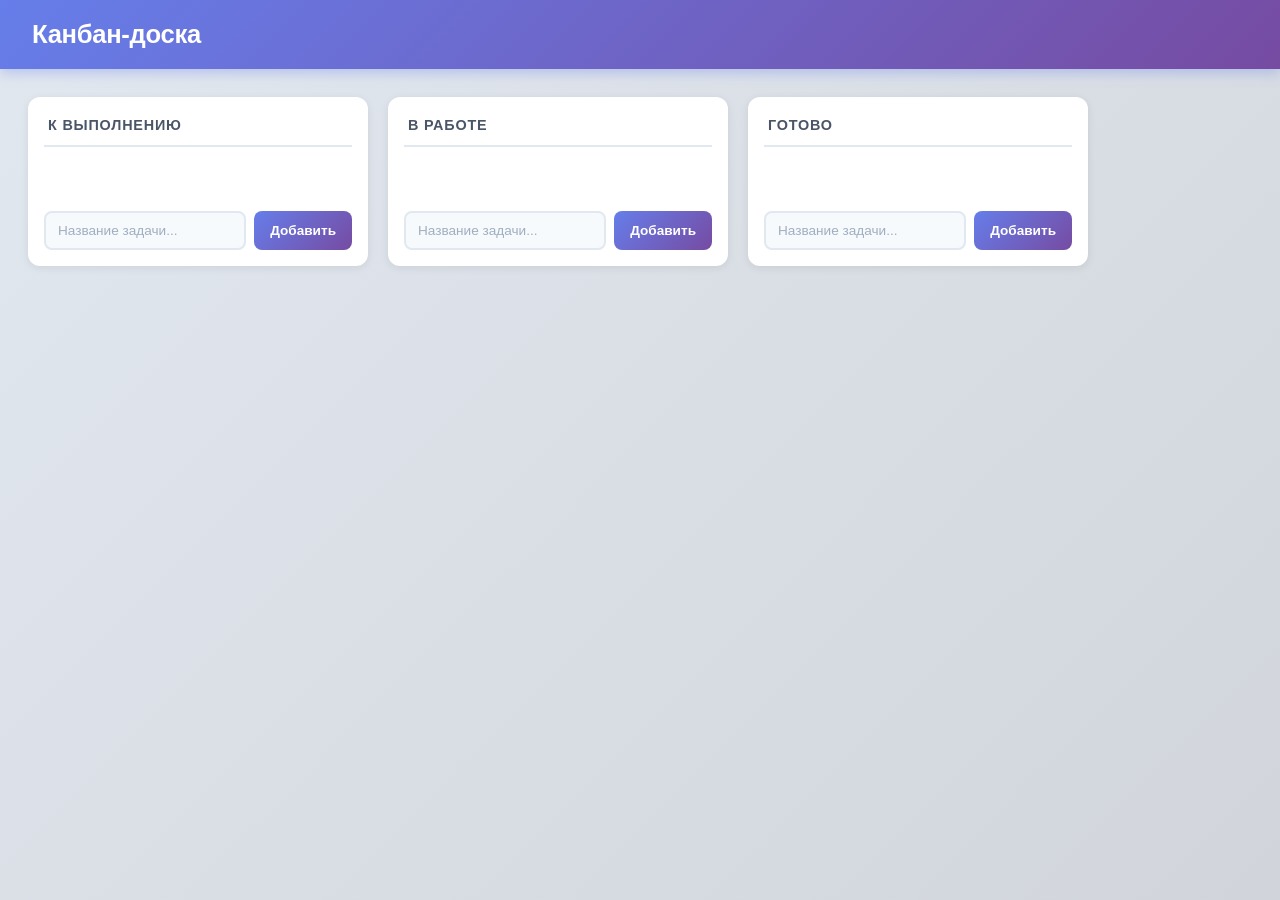
==== VibeCoding/index.html @ 32b18fee "Add files via upload" ====
<!DOCTYPE html>
<html lang="ru">
<head>
    <meta charset="UTF-8">
    <meta name="viewport" content="width=device-width, initial-scale=1.0">
    <title>Канбан-доска</title>
    <link rel="stylesheet" href="css/style.css">
</head>
<body>
    <header>
        <h1>Канбан-доска</h1>
    </header>

    <main class="board">
        <div class="column" data-status="todo">
            <h2>К выполнению</h2>
            <div class="cards"></div>
            <div class="add-task-form">
                <input type="text" class="task-input" placeholder="Название задачи..." maxlength="120">
                <button class="add-task-btn" type="button">Добавить</button>
            </div>
        </div>
        <div class="column" data-status="progress">
            <h2>В работе</h2>
            <div class="cards"></div>
            <div class="add-task-form">
                <input type="text" class="task-input" placeholder="Название задачи..." maxlength="120">
                <button class="add-task-btn" type="button">Добавить</button>
            </div>
        </div>
        <div class="column" data-status="done">
            <h2>Готово</h2>
            <div class="cards"></div>
            <div class="add-task-form">
                <input type="text" class="task-input" placeholder="Название задачи..." maxlength="120">
                <button class="add-task-btn" type="button">Добавить</button>
            </div>
        </div>
    </main>

    <script src="js/script.js"></script>
</body>
</html>
---- VibeCoding/css/style.css ----
/* ===== Сброс и базовые стили ===== */
*,
*::before,
*::after {
    margin: 0;
    padding: 0;
    box-sizing: border-box;
}

body {
    font-family: -apple-system, BlinkMacSystemFont, 'Segoe UI', Roboto, Oxygen,
        'Helvetica Neue', Arial, sans-serif;
    background: linear-gradient(135deg, #e2e8f0 0%, #d1d5db 100%);
    color: #1a202c;
    min-height: 100vh;
}

/* ===== Шапка ===== */
header {
    background: linear-gradient(135deg, #667eea 0%, #764ba2 100%);
    color: #fff;
    padding: 20px 32px;
    box-shadow: 0 4px 12px rgba(102, 126, 234, 0.35);
}

header h1 {
    font-size: 1.6rem;
    font-weight: 700;
    letter-spacing: -0.3px;
}

/* ===== Доска ===== */
.board {
    display: flex;
    gap: 20px;
    padding: 28px;
    overflow-x: auto;
    min-height: calc(100vh - 80px);
    align-items: flex-start;
}

/* ===== Колонка ===== */
.column {
    flex: 1;
    min-width: 280px;
    max-width: 340px;
    background: #ffffff;
    border-radius: 12px;
    padding: 16px;
    display: flex;
    flex-direction: column;
    box-shadow: 0 2px 8px rgba(0, 0, 0, 0.08);
}

.column h2 {
    font-size: 0.9rem;
    font-weight: 700;
    text-transform: uppercase;
    letter-spacing: 0.8px;
    padding: 4px 4px 12px;
    border-bottom: 2px solid #e2e8f0;
    margin-bottom: 12px;
    color: #4a5568;
}

/* ===== Список карточек ===== */
.cards {
    display: flex;
    flex-direction: column;
    gap: 10px;
    min-height: 40px;
    flex: 1;
}

/* ===== Карточка ===== */
.card {
    background: #ffffff;
    border: 1px solid #e2e8f0;
    border-radius: 8px;
    padding: 12px 14px;
    box-shadow: 0 1px 3px rgba(0, 0, 0, 0.06);
    cursor: grab;
    transition: box-shadow 0.2s ease, transform 0.15s ease, border-color 0.2s ease;
    display: flex;
    justify-content: space-between;
    align-items: flex-start;
    gap: 8px;
}

.card:hover {
    box-shadow: 0 4px 12px rgba(0, 0, 0, 0.1);
    transform: translateY(-1px);
    border-color: #cbd5e0;
}

.card:active {
    cursor: grabbing;
}

.card.dragging {
    opacity: 0.4;
    transform: scale(0.96);
}

.card p {
    font-size: 0.9rem;
    line-height: 1.5;
    color: #2d3748;
    word-break: break-word;
    flex: 1;
}

/* ===== Кнопка удаления ===== */
.delete-btn {
    flex-shrink: 0;
    width: 24px;
    height: 24px;
    border: none;
    background: transparent;
    color: #a0aec0;
    font-size: 1.1rem;
    cursor: pointer;
    border-radius: 4px;
    display: flex;
    align-items: center;
    justify-content: center;
    transition: background 0.15s ease, color 0.15s ease;
    line-height: 1;
    margin-top: -2px;
}

.delete-btn:hover {
    background: #fed7d7;
    color: #e53e3e;
}

/* ===== Форма добавления ===== */
.add-task-form {
    margin-top: 12px;
    display: flex;
    gap: 8px;
}

.task-input {
    flex: 1;
    padding: 10px 12px;
    border: 2px solid #e2e8f0;
    border-radius: 8px;
    font-size: 0.85rem;
    font-family: inherit;
    color: #2d3748;
    background: #f7fafc;
    transition: border-color 0.2s ease, box-shadow 0.2s ease, background 0.2s ease;
    outline: none;
}

.task-input::placeholder {
    color: #a0aec0;
}

.task-input:focus {
    border-color: #667eea;
    box-shadow: 0 0 0 3px rgba(102, 126, 234, 0.15);
    background: #fff;
}

.add-task-btn {
    padding: 10px 16px;
    border: none;
    background: linear-gradient(135deg, #667eea 0%, #764ba2 100%);
    color: #fff;
    font-size: 0.85rem;
    font-weight: 600;
    font-family: inherit;
    cursor: pointer;
    border-radius: 8px;
    transition: opacity 0.2s ease, transform 0.1s ease;
    white-space: nowrap;
}

.add-task-btn:hover {
    opacity: 0.9;
}

.add-task-btn:active {
    transform: scale(0.96);
}

/* ===== Drag & Drop — визуальная обратная связь ===== */
.column.drag-over {
    background: #f7fafc;
    box-shadow: 0 0 0 2px #667eea, 0 4px 12px rgba(102, 126, 234, 0.2);
}

/* ===== Адаптивность ===== */
@media (max-width: 768px) {
    .board {
        flex-direction: column;
        align-items: stretch;
        padding: 16px;
    }

    .column {
        min-width: unset;
        max-width: unset;
    }
}
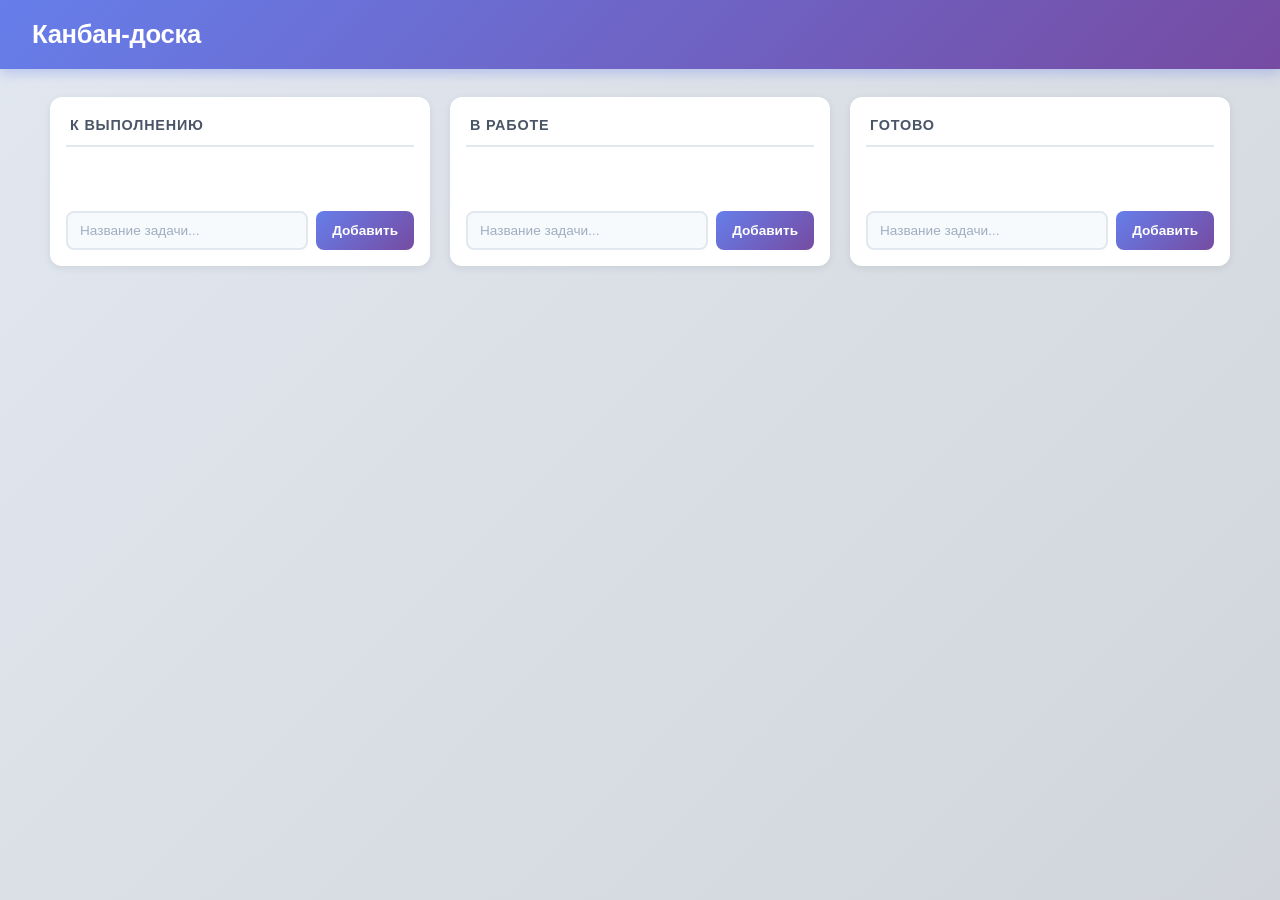
==== commit 3482183b: "Итерация 5. Приоритеты, теги и дедлайны" ====
--- a/VibeCoding/index.html
+++ b/VibeCoding/index.html
@@ -38,6 +38,35 @@
         </div>
     </main>
 
+    <!-- ===== Модальное окно ===== -->
+    <div class="modal-overlay" id="modalOverlay">
+        <div class="modal">
+            <div class="modal-header">
+                <h3 class="modal-title">Описание задачи</h3>
+                <button class="modal-close" type="button">&times;</button>
+            </div>
+            <div class="modal-body">
+                <label for="modalDescription">Описание</label>
+                <textarea id="modalDescription" class="modal-textarea" placeholder="Добавьте описание задачи..." rows="4"></textarea>
+
+                <label for="modalPriority">Приоритет</label>
+                <select id="modalPriority" class="modal-select">
+                    <option value="">Без приоритета</option>
+                    <option value="low">Низкий</option>
+                    <option value="medium">Средний</option>
+                    <option value="high">Высокий</option>
+                </select>
+
+                <label for="modalDeadline">Дедлайн</label>
+                <input type="date" id="modalDeadline" class="modal-date">
+            </div>
+            <div class="modal-footer">
+                <button class="modal-btn modal-btn-secondary" type="button">Отмена</button>
+                <button class="modal-btn modal-btn-primary" type="button">Сохранить</button>
+            </div>
+        </div>
+    </div>
+
     <script src="js/script.js"></script>
 </body>
 </html>
--- a/VibeCoding/css/style.css
+++ b/VibeCoding/css/style.css
@@ -37,13 +37,14 @@
     overflow-x: auto;
     min-height: calc(100vh - 80px);
     align-items: flex-start;
+    justify-content: center;
 }
 
 /* ===== Колонка ===== */
 .column {
-    flex: 1;
-    min-width: 280px;
-    max-width: 340px;
+    flex: 1 1 300px;
+    max-width: 380px;
+    min-width: 300px;
     background: #ffffff;
     border-radius: 12px;
     padding: 16px;
@@ -102,6 +103,16 @@
     transform: scale(0.96);
 }
 
+/* ===== Тело карточки (текст + иконки) ===== */
+.card-body {
+    display: flex;
+    align-items: flex-start;
+    gap: 6px;
+    flex: 1;
+    min-width: 0;
+    flex-direction: column;
+}
+
 .card p {
     font-size: 0.9rem;
     line-height: 1.5;
@@ -110,15 +121,93 @@
     flex: 1;
 }
 
-/* ===== Кнопка удаления ===== */
-.delete-btn {
+/* Мета-информация карточки (приоритет + дедлайн) */
+.card-meta {
+    display: flex;
+    align-items: center;
+    gap: 8px;
+    margin-top: 6px;
+    flex-wrap: wrap;
+}
+
+/* ===== Бейдж приоритета ===== */
+.priority-badge {
+    display: inline-flex;
+    align-items: center;
+    gap: 4px;
+    padding: 2px 8px;
+    border-radius: 12px;
+    font-size: 0.7rem;
+    font-weight: 600;
+    text-transform: uppercase;
+    letter-spacing: 0.3px;
+    line-height: 1.4;
+}
+
+.priority-badge.low {
+    background: #c6f6d5;
+    color: #276749;
+}
+
+.priority-badge.medium {
+    background: #fefcbf;
+    color: #975a16;
+}
+
+.priority-badge.high {
+    background: #fed7d7;
+    color: #c53030;
+}
+
+/* ===== Дедлайн на карточке ===== */
+.card-deadline {
+    font-size: 0.75rem;
+    color: #718096;
+    display: inline-flex;
+    align-items: center;
+    gap: 3px;
+}
+
+.card-deadline.overdue {
+    color: #e53e3e;
+    font-weight: 600;
+}
+
+/* ===== Inline-редактирование заголовка ===== */
+.card-title-input {
+    flex: 1;
+    font-size: 0.9rem;
+    font-family: inherit;
+    color: #2d3748;
+    border: 1px solid #667eea;
+    border-radius: 4px;
+    padding: 2px 6px;
+    outline: none;
+    background: #f7fafc;
+    box-shadow: 0 0 0 2px rgba(102, 126, 234, 0.15);
+}
+
+/* ===== Иконки карточки ===== */
+.card-actions {
+    display: flex;
+    align-items: center;
+    gap: 2px;
     flex-shrink: 0;
-    width: 24px;
-    height: 24px;
+    opacity: 0;
+    transition: opacity 0.15s ease;
+}
+
+.card:hover .card-actions {
+    opacity: 1;
+}
+
+.card-icon-btn {
+    width: 22px;
+    height: 22px;
     border: none;
     background: transparent;
     color: #a0aec0;
-    font-size: 1.1rem;
+    font-size: 0.8rem;
     cursor: pointer;
     border-radius: 4px;
     display: flex;
@@ -126,12 +215,27 @@
     justify-content: center;
     transition: background 0.15s ease, color 0.15s ease;
     line-height: 1;
-    margin-top: -2px;
-}
-
-.delete-btn:hover {
+    padding: 0;
+}
+
+.card-icon-btn:hover {
+    background: #edf2f7;
+    color: #4a5568;
+}
+
+.card-icon-btn.delete-btn:hover {
     background: #fed7d7;
     color: #e53e3e;
+}
+
+/* Индикатор описания — точка */
+.description-indicator {
+    width: 8px;
+    height: 8px;
+    border-radius: 50%;
+    background: #667eea;
+    flex-shrink: 0;
+    margin-top: 5px;
 }
 
 /* ===== Форма добавления ===== */
@@ -190,6 +294,179 @@
 .column.drag-over {
     background: #f7fafc;
     box-shadow: 0 0 0 2px #667eea, 0 4px 12px rgba(102, 126, 234, 0.2);
+}
+
+/* ===== Модальное окно ===== */
+.modal-overlay {
+    position: fixed;
+    inset: 0;
+    background: rgba(0, 0, 0, 0.5);
+    display: flex;
+    align-items: center;
+    justify-content: center;
+    z-index: 1000;
+    opacity: 0;
+    visibility: hidden;
+    transition: opacity 0.2s ease, visibility 0.2s ease;
+}
+
+.modal-overlay.active {
+    opacity: 1;
+    visibility: visible;
+}
+
+.modal {
+    background: #fff;
+    border-radius: 12px;
+    width: 90%;
+    max-width: 480px;
+    box-shadow: 0 20px 60px rgba(0, 0, 0, 0.25);
+    transform: translateY(20px) scale(0.95);
+    transition: transform 0.2s ease;
+    display: flex;
+    flex-direction: column;
+    max-height: 85vh;
+}
+
+.modal-overlay.active .modal {
+    transform: translateY(0) scale(1);
+}
+
+.modal-header {
+    display: flex;
+    justify-content: space-between;
+    align-items: center;
+    padding: 16px 20px;
+    border-bottom: 1px solid #e2e8f0;
+}
+
+.modal-header h3 {
+    font-size: 1rem;
+    font-weight: 600;
+    color: #2d3748;
+}
+
+.modal-close {
+    width: 28px;
+    height: 28px;
+    border: none;
+    background: transparent;
+    color: #a0aec0;
+    font-size: 1.4rem;
+    cursor: pointer;
+    border-radius: 6px;
+    display: flex;
+    align-items: center;
+    justify-content: center;
+    transition: background 0.15s ease, color 0.15s ease;
+}
+
+.modal-close:hover {
+    background: #fed7d7;
+    color: #e53e3e;
+}
+
+.modal-body {
+    padding: 16px 20px;
+    flex: 1;
+    overflow-y: auto;
+    display: flex;
+    flex-direction: column;
+    gap: 14px;
+}
+
+.modal-body label {
+    display: block;
+    font-size: 0.8rem;
+    font-weight: 600;
+    color: #4a5568;
+    margin-bottom: 6px;
+    text-transform: uppercase;
+    letter-spacing: 0.5px;
+}
+
+.modal-textarea {
+    width: 100%;
+    min-height: 100px;
+    padding: 12px;
+    border: 2px solid #e2e8f0;
+    border-radius: 8px;
+    font-size: 0.9rem;
+    font-family: inherit;
+    color: #2d3748;
+    background: #f7fafc;
+    resize: vertical;
+    outline: none;
+    transition: border-color 0.2s ease, box-shadow 0.2s ease;
+}
+
+.modal-textarea:focus {
+    border-color: #667eea;
+    box-shadow: 0 0 0 3px rgba(102, 126, 234, 0.15);
+    background: #fff;
+}
+
+.modal-select,
+.modal-date {
+    width: 100%;
+    padding: 10px 12px;
+    border: 2px solid #e2e8f0;
+    border-radius: 8px;
+    font-size: 0.85rem;
+    font-family: inherit;
+    color: #2d3748;
+    background: #f7fafc;
+    outline: none;
+    transition: border-color 0.2s ease, box-shadow 0.2s ease;
+    cursor: pointer;
+}
+
+.modal-select:focus,
+.modal-date:focus {
+    border-color: #667eea;
+    box-shadow: 0 0 0 3px rgba(102, 126, 234, 0.15);
+    background: #fff;
+}
+
+.modal-footer {
+    display: flex;
+    justify-content: flex-end;
+    gap: 10px;
+    padding: 12px 20px;
+    border-top: 1px solid #e2e8f0;
+}
+
+.modal-btn {
+    padding: 8px 20px;
+    border: none;
+    border-radius: 8px;
+    font-size: 0.85rem;
+    font-weight: 600;
+    font-family: inherit;
+    cursor: pointer;
+    transition: opacity 0.15s ease, transform 0.1s ease;
+}
+
+.modal-btn:active {
+    transform: scale(0.96);
+}
+
+.modal-btn-primary {
+    background: linear-gradient(135deg, #667eea 0%, #764ba2 100%);
+    color: #fff;
+}
+
+.modal-btn-primary:hover {
+    opacity: 0.9;
+}
+
+.modal-btn-secondary {
+    background: #edf2f7;
+    color: #4a5568;
+}
+
+.modal-btn-secondary:hover {
+    background: #e2e8f0;
 }
 
 /* ===== Адаптивность ===== */
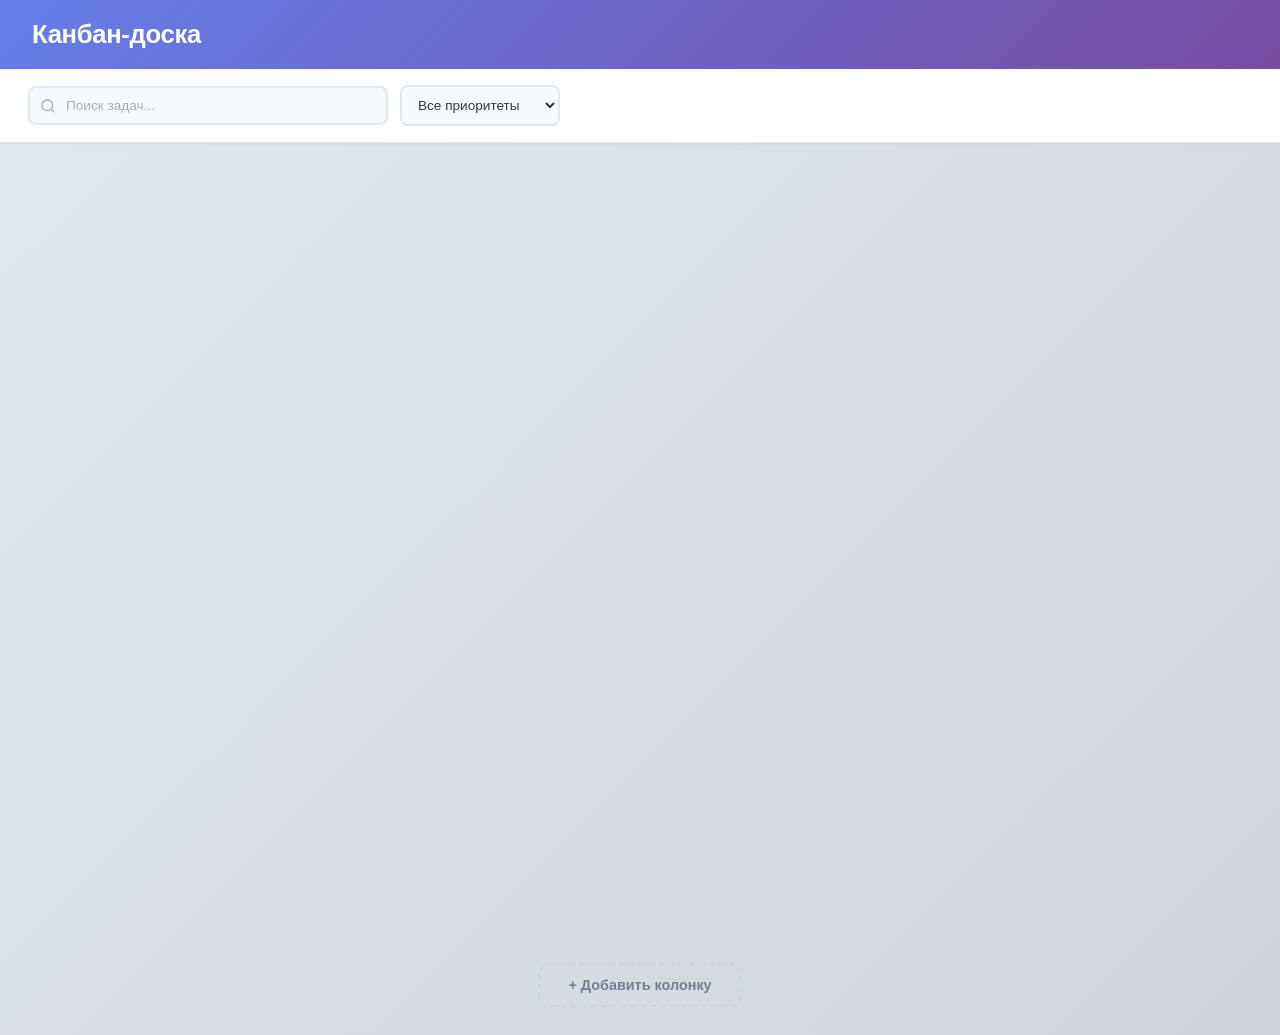
==== commit 89d82d41: "Итерация 7. Поиск, фильтрация и счетчики задач" ====
--- a/VibeCoding/index.html
+++ b/VibeCoding/index.html
@@ -11,34 +11,33 @@
         <h1>Канбан-доска</h1>
     </header>
 
-    <main class="board">
-        <div class="column" data-status="todo">
-            <h2>К выполнению</h2>
-            <div class="cards"></div>
-            <div class="add-task-form">
-                <input type="text" class="task-input" placeholder="Название задачи..." maxlength="120">
-                <button class="add-task-btn" type="button">Добавить</button>
-            </div>
+    <!-- ===== Панель инструментов ===== -->
+    <div class="toolbar" id="toolbar">
+        <div class="toolbar-search">
+            <svg class="toolbar-search-icon" viewBox="0 0 24 24" width="16" height="16" fill="none" stroke="currentColor" stroke-width="2" stroke-linecap="round" stroke-linejoin="round"><circle cx="11" cy="11" r="8"/><line x1="21" y1="21" x2="16.65" y2="16.65"/></svg>
+            <input type="text" id="searchInput" class="toolbar-input" placeholder="Поиск задач...">
         </div>
-        <div class="column" data-status="progress">
-            <h2>В работе</h2>
-            <div class="cards"></div>
-            <div class="add-task-form">
-                <input type="text" class="task-input" placeholder="Название задачи..." maxlength="120">
-                <button class="add-task-btn" type="button">Добавить</button>
-            </div>
+        <div class="toolbar-filter">
+            <select id="priorityFilter" class="toolbar-select">
+                <option value="">Все приоритеты</option>
+                <option value="low">Низкий</option>
+                <option value="medium">Средний</option>
+                <option value="high">Высокий</option>
+            </select>
         </div>
-        <div class="column" data-status="done">
-            <h2>Готово</h2>
-            <div class="cards"></div>
-            <div class="add-task-form">
-                <input type="text" class="task-input" placeholder="Название задачи..." maxlength="120">
-                <button class="add-task-btn" type="button">Добавить</button>
-            </div>
-        </div>
+        <div class="toolbar-results" id="toolbarResults"></div>
+    </div>
+
+    <main class="board" id="board">
+        <!-- Колонки генерируются через JS -->
     </main>
 
-    <!-- ===== Модальное окно ===== -->
+    <!-- Кнопка добавления колонки -->
+    <div class="add-column-area">
+        <button class="add-column-btn" type="button" id="addColumnBtn">+ Добавить колонку</button>
+    </div>
+
+    <!-- ===== Модальное окно задачи ===== -->
     <div class="modal-overlay" id="modalOverlay">
         <div class="modal">
             <div class="modal-header">
@@ -67,6 +66,23 @@
         </div>
     </div>
 
+    <!-- ===== Модальное окно удаления колонки ===== -->
+    <div class="modal-overlay" id="columnModalOverlay">
+        <div class="modal column-delete-modal">
+            <div class="modal-header">
+                <h3 class="modal-title">Удалить колонку</h3>
+                <button class="modal-close" type="button">&times;</button>
+            </div>
+            <div class="modal-body">
+                <p id="columnDeleteMessage">Вы уверены, что хотите удалить эту колонку?</p>
+            </div>
+            <div class="modal-footer">
+                <button class="modal-btn modal-btn-secondary" type="button" id="columnCancelBtn">Отмена</button>
+                <button class="modal-btn modal-btn-danger" type="button" id="columnConfirmBtn">Удалить</button>
+            </div>
+        </div>
+    </div>
+
     <script src="js/script.js"></script>
 </body>
 </html>
--- a/VibeCoding/css/style.css
+++ b/VibeCoding/css/style.css
@@ -27,6 +27,82 @@
     font-size: 1.6rem;
     font-weight: 700;
     letter-spacing: -0.3px;
+}
+
+/* ===== Панель инструментов ===== */
+.toolbar {
+    display: flex;
+    align-items: center;
+    gap: 12px;
+    padding: 16px 28px;
+    background: #ffffff;
+    border-bottom: 1px solid #e2e8f0;
+    box-shadow: 0 1px 3px rgba(0, 0, 0, 0.04);
+}
+
+.toolbar-search {
+    position: relative;
+    flex: 1;
+    max-width: 360px;
+}
+
+.toolbar-search-icon {
+    position: absolute;
+    left: 12px;
+    top: 50%;
+    transform: translateY(-50%);
+    color: #a0aec0;
+    pointer-events: none;
+}
+
+.toolbar-input {
+    width: 100%;
+    padding: 10px 12px 10px 36px;
+    border: 2px solid #e2e8f0;
+    border-radius: 8px;
+    font-size: 0.85rem;
+    font-family: inherit;
+    color: #2d3748;
+    background: #f7fafc;
+    transition: border-color 0.2s ease, box-shadow 0.2s ease, background 0.2s ease;
+    outline: none;
+}
+
+.toolbar-input::placeholder {
+    color: #a0aec0;
+}
+
+.toolbar-input:focus {
+    border-color: #667eea;
+    box-shadow: 0 0 0 3px rgba(102, 126, 234, 0.15);
+    background: #fff;
+}
+
+.toolbar-filter select {
+    padding: 10px 12px;
+    border: 2px solid #e2e8f0;
+    border-radius: 8px;
+    font-size: 0.85rem;
+    font-family: inherit;
+    color: #2d3748;
+    background: #f7fafc;
+    outline: none;
+    cursor: pointer;
+    transition: border-color 0.2s ease, box-shadow 0.2s ease;
+    min-width: 160px;
+}
+
+.toolbar-filter select:focus {
+    border-color: #667eea;
+    box-shadow: 0 0 0 3px rgba(102, 126, 234, 0.15);
+    background: #fff;
+}
+
+.toolbar-results {
+    font-size: 0.8rem;
+    color: #718096;
+    white-space: nowrap;
+    margin-left: auto;
 }
 
 /* ===== Доска ===== */
@@ -62,6 +138,94 @@
     border-bottom: 2px solid #e2e8f0;
     margin-bottom: 12px;
     color: #4a5568;
+    display: flex;
+    align-items: center;
+    gap: 8px;
+    cursor: pointer;
+    user-select: none;
+    position: relative;
+}
+
+/* Счётчик задач в заголовке колонки */
+.column-count {
+    display: inline-flex;
+    align-items: center;
+    justify-content: center;
+    min-width: 22px;
+    height: 22px;
+    padding: 0 6px;
+    border-radius: 11px;
+    background: #e2e8f0;
+    color: #4a5568;
+    font-size: 0.7rem;
+    font-weight: 700;
+    letter-spacing: 0;
+    text-transform: none;
+    transition: background 0.2s ease, color 0.2s ease;
+}
+
+.column-count.has-cards {
+    background: #667eea;
+    color: #fff;
+}
+
+/* Кнопки управления колонкой */
+.column-header-actions {
+    display: flex;
+    align-items: center;
+    gap: 2px;
+    opacity: 0;
+    transition: opacity 0.15s ease;
+    margin-left: auto;
+}
+
+.column:hover .column-header-actions,
+.column-header-actions.visible {
+    opacity: 1;
+}
+
+.column-action-btn {
+    width: 22px;
+    height: 22px;
+    border: none;
+    background: transparent;
+    color: #a0aec0;
+    font-size: 0.75rem;
+    cursor: pointer;
+    border-radius: 4px;
+    display: flex;
+    align-items: center;
+    justify-content: center;
+    transition: background 0.15s ease, color 0.15s ease;
+    line-height: 1;
+    padding: 0;
+}
+
+.column-action-btn:hover {
+    background: #edf2f7;
+    color: #4a5568;
+}
+
+.column-action-btn.delete-col:hover {
+    background: #fed7d7;
+    color: #e53e3e;
+}
+
+/* Inline-редактирование заголовка колонки */
+.column-title-input {
+    font-size: 0.9rem;
+    font-weight: 700;
+    text-transform: uppercase;
+    letter-spacing: 0.8px;
+    color: #4a5568;
+    border: 1px solid #667eea;
+    border-radius: 4px;
+    padding: 2px 6px;
+    outline: none;
+    background: #f7fafc;
+    box-shadow: 0 0 0 2px rgba(102, 126, 234, 0.15);
+    width: 100%;
+    font-family: inherit;
 }
 
 /* ===== Список карточек ===== */
@@ -469,6 +633,42 @@
     background: #e2e8f0;
 }
 
+/* ===== Кнопка добавления колонки ===== */
+.add-column-area {
+    padding: 0 28px 28px;
+    display: flex;
+    justify-content: center;
+}
+
+.add-column-btn {
+    padding: 12px 28px;
+    border: 2px dashed #cbd5e0;
+    background: transparent;
+    color: #718096;
+    font-size: 0.9rem;
+    font-weight: 600;
+    font-family: inherit;
+    cursor: pointer;
+    border-radius: 10px;
+    transition: border-color 0.2s ease, color 0.2s ease, background 0.2s ease;
+}
+
+.add-column-btn:hover {
+    border-color: #667eea;
+    color: #667eea;
+    background: rgba(102, 126, 234, 0.04);
+}
+
+/* Кнопка удаления в модальном окне */
+.modal-btn-danger {
+    background: #e53e3e;
+    color: #fff;
+}
+
+.modal-btn-danger:hover {
+    background: #c53030;
+}
+
 /* ===== Адаптивность ===== */
 @media (max-width: 768px) {
     .board {
